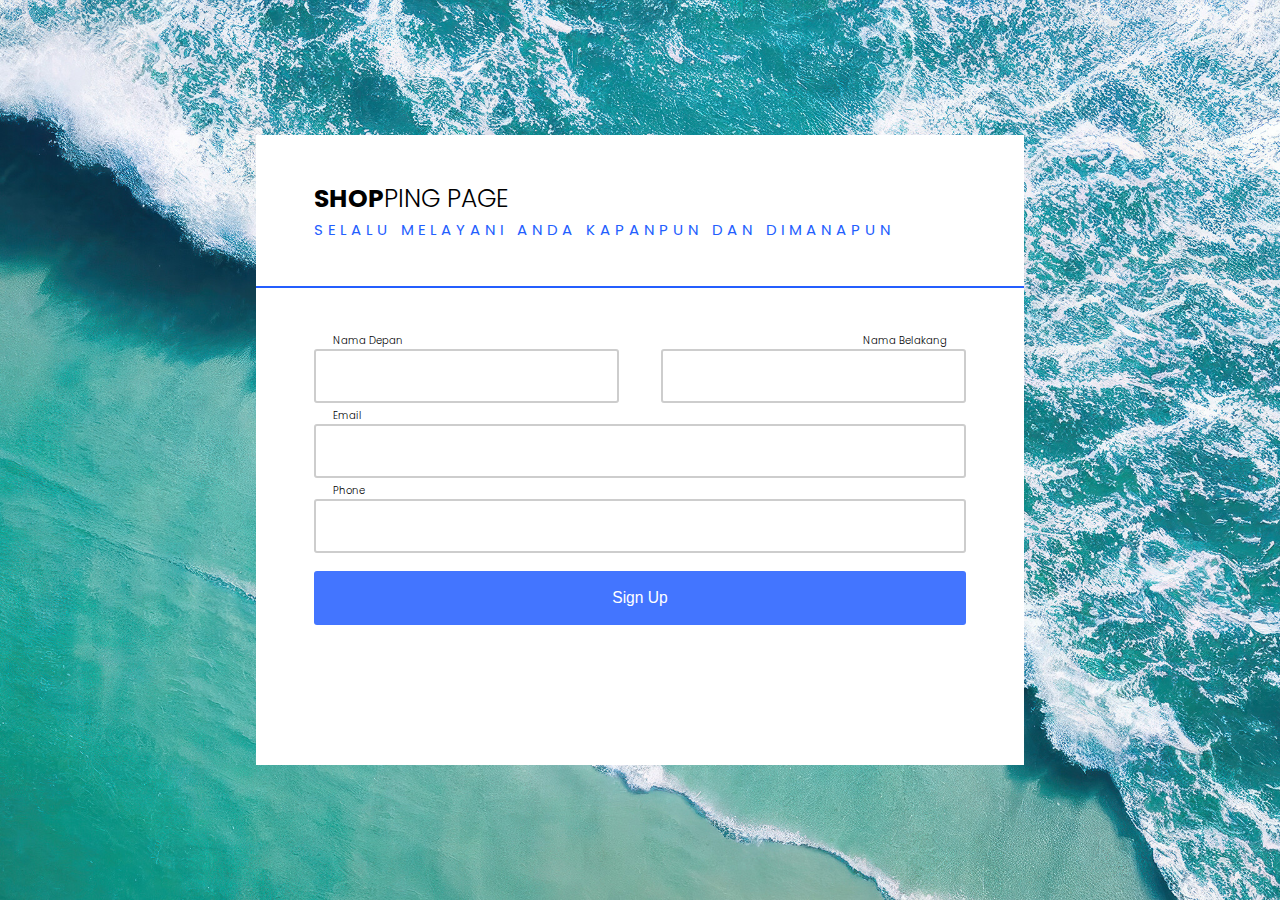
==== Website-3-Shopping-Page/index.html @ 11dcab34 "Update 3" ====
<!DOCTYPE html>
<html lang="en">
<head>
    <meta charset="UTF-8">
    <meta name="viewport" content="width=device-width, initial-scale=1.0">
    <link rel="preconnect" href="https://fonts.googleapis.com">
    <link rel="preconnect" href="https://fonts.gstatic.com" crossorigin>
    <link href="https://fonts.googleapis.com/css2?family=Inter:wght@100..900&family=Open+Sans:ital,wght@0,300..800;1,300..800&family=Poppins:ital,wght@0,100;0,200;0,300;0,400;0,500;0,600;0,700;0,800;0,900;1,100;1,200;1,300;1,400;1,500;1,600;1,700;1,800;1,900&display=swap" rel="stylesheet">
    <link rel="stylesheet" href="app.css">
    <title>Shopping Page</title>
</head>
<body>
    <div class="all">
        <div class="box-login">
            <div class="shop-bag">
            </div>
            <form class="login-isi" action="mainpage.html" method="post">
                <div class="lh">
                    <div class="login-head">
                        <div class="isi-head">
                            <h1 class="hd1">SHOP</h1>
                            <h1 class="hd2">PING PAGE</h1>
                        </div>
                        <div class="deskripsi-head">
                            <h2 class="desk">Selalu melayani anda kapanpun dan dimanapun</h2>
                        </div>
                    </div>
                </div>
                <hr>
                <div class="nama-head">
                    <div class="nmkiri">
                        <h3 class="nama-kiri">Nama Depan</h3>
                    </div>
                    <div class="nmkanan">
                        <h3 class="nama-kanan">Nama Belakang</h3>
                    </div>
                </div>
                <div class="nama">
                    <div class="isinama">
                        <input type="text" name="Nama Depan" id="namadepan" class="namadepan" required>
                        <input type="text" name="Nama Belakang" id="namabelakang" class="namabelakang" required>
                    </div>
                </div>
                <div class="head-email">
                    <h3 class="email-kiri">Email</h3>
                </div>
                <div class="email">
                    <div class="isi-email">
                        <input type="email" name="Email" id="emailuser" class="input-email" required>
                    </div>
                </div>

                <div class="head-phone">
                    <h3 class="email-kiri">Phone</h3>
                </div>
                <div class="phone">
                    <div class="isi-phone">
                        <input type="text" inputmode="numeric" name="Phone" id="phoneuser" class="input-phone" required>
                    </div>
                </div>

                <div class="signup">
                    <button type="submit" class="sign">
                        <h3 class="isi-sign">
                            Sign Up
                        </h3>
                    </button>
                </div>
            </form>
        </div>
    </div>
</body>
</html>
---- Website-3-Shopping-Page/app.css ----
body {
    font-family: "Poppins", sans-serif;
    background-image: url('back.jpg');
    background-size: cover;
    background-attachment: fixed;
    background-position: center;
    margin: 0;
    padding: 0;
    height: 100vh;
    align-items: center;
    justify-content: space-evenly;
}

.all{
    display: flex;
    align-items: center;
    justify-content: center;
    width: 100%;
    height: 100%;
}

.shop-bag{
    background-image: url(shopping-bag2.jpg);
    background-size: auto 100%;
    background-position: center;
    width: 40%;
    height: 70vh;
}

.login-isi{
    width: 60%;
    padding-bottom: 4vh;
}

.box-login{
    display: flex;
    background-color: white;
    width: 60%;
    height: 70vh;
}

.login-head{
    width: 85%;
}

.isi-head{
    display: flex;
    margin: 0;
    margin-top: 5vh;
    padding: 0;
}

.hd1{
    font-size: 25px;
    font-weight: 700;
    margin: 0;
    padding: 0;
}

.hd2{
    font-size: 25px;
    margin: 0;
    padding: 0;
    font-weight: 300;
}

.deskripsi-head{
    margin: 0;
    margin-bottom: 30px;
    padding: 0;
}

.desk{
    margin: 0;
    padding: 0;
    font-size: 15px;
    font-weight: 400;
    color: rgb(36, 94, 254);
    text-transform: uppercase;
    margin-bottom: 5vh;
    letter-spacing: 5px;
    text-align: justify;
}


hr{
    margin: 0;
    width: 100%;
    height: 0.3%;
    background-color: rgb(36, 94, 254);
    border: none;
}

.nama{
    display: flex;
    align-items: center;
    justify-content: center;
    flex-direction: column;
}

.nama-head{
    margin-top: 5vh;
}

.lh{
    display: flex;
    align-items: center;
    justify-content: center;
}

.isinama{
    display: flex;
    align-items: center;
    justify-content: space-between;
    width: 85%;
}

.namadepan, .namabelakang{
    width: 40%;
    height: 40px;
    border: 2px rgb(205, 205, 205) solid;
    border-radius: 3px;
    padding: 5px 20px;
}

.namadepan:hover,.namabelakang:hover{
    border: 2px rgb(36, 94, 254) solid;
    transition: ease-in-out 0.3s;
    cursor:default;
}

.namadepan:focus,.namabelakang:focus{
    outline: none;
    border-color: rgb(36, 94, 254);
}


input{
    font-weight: 500;
}

.nama-kiri, .nama-kanan{
    margin: 0;
    font-weight: 300;
    color: black;
    font-size: 10px;
}

.nama-head{
    display: flex;
    align-items: center;
    justify-content: space-between;
    padding-left: 10%;
    padding-right: 10%;
}


.email{
    display: flex;
    align-items: center;
    justify-content: center;
    flex-direction: column;
}

.isi-email{
    display: flex;
    align-items: center;
    justify-content: space-between;
    width: 85%;
}

.email-kiri{
    margin: 0;
    padding-left: 10%;
}

.input-email{
    width: 100%;
    height: 40px;
    border-radius: 3px;
    border: 2px rgb(205, 205, 205) solid;
    padding: 5px 20px;
}

.input-email:hover{
    border: 2px rgb(36, 94, 254) solid;
    transition: ease-in-out 0.3s;
    cursor: default;
}

.input-email:focus{
    outline: none;
    border-color: rgb(36, 94, 254);
}

.email-kiri{
    margin: 0;
    margin-top: 5px;
    font-weight: 300;
    color: black;
    font-size: 10px;
}


.phone{
    display: flex;
    align-items: center;
    justify-content: center;
    flex-direction: column;
}

.isi-phone{
    display: flex;
    align-items: center;
    justify-content: space-between;
    width: 85%;
}

.phone-kiri{
    margin: 0;
    padding-left: 10%;
}

.input-phone{
    width: 100%;
    height: 40px;
    border-radius: 3px;
    border: 2px rgb(205, 205, 205) solid;
    padding: 5px 20px;
}

.input-phone:hover{
    border: 2px rgb(36, 94, 254) solid;
    transition: ease-in-out 0.3s;
    cursor: default;
}

.input-phone:focus{
    outline: none;
    border-color: rgb(36, 94, 254);
}

.phone-kiri{
    margin: 0;
    margin-top: 5px;
    font-weight: 300;
    color: black;
    font-size: 10px;
}

.signup{
    display: flex;
    align-items: center;
    justify-content: center;
    flex-direction: column;
    margin-top: 2vh;
}

.isi-signup{
    display: flex;
    align-items: center;
    justify-content: space-between;
    width: 85%;
}

.sign{
    width: 85%;
    height: 6vh;
    border: none;
    background-color: rgb(67, 117, 255);
    border-radius: 3px;
    color: white;

}

.isi-sign{
    margin: 0;
    font-weight: 300;
}

.sign:hover{
    background-color: rgb(36, 94, 254);
    transition: ease-in-out 0.2s;
}

@media (max-width: 1440px){
    .shop-bag{
        background-image: none;
        width: 0;

    }
    .login-isi{
        width: 100%;
    }
}
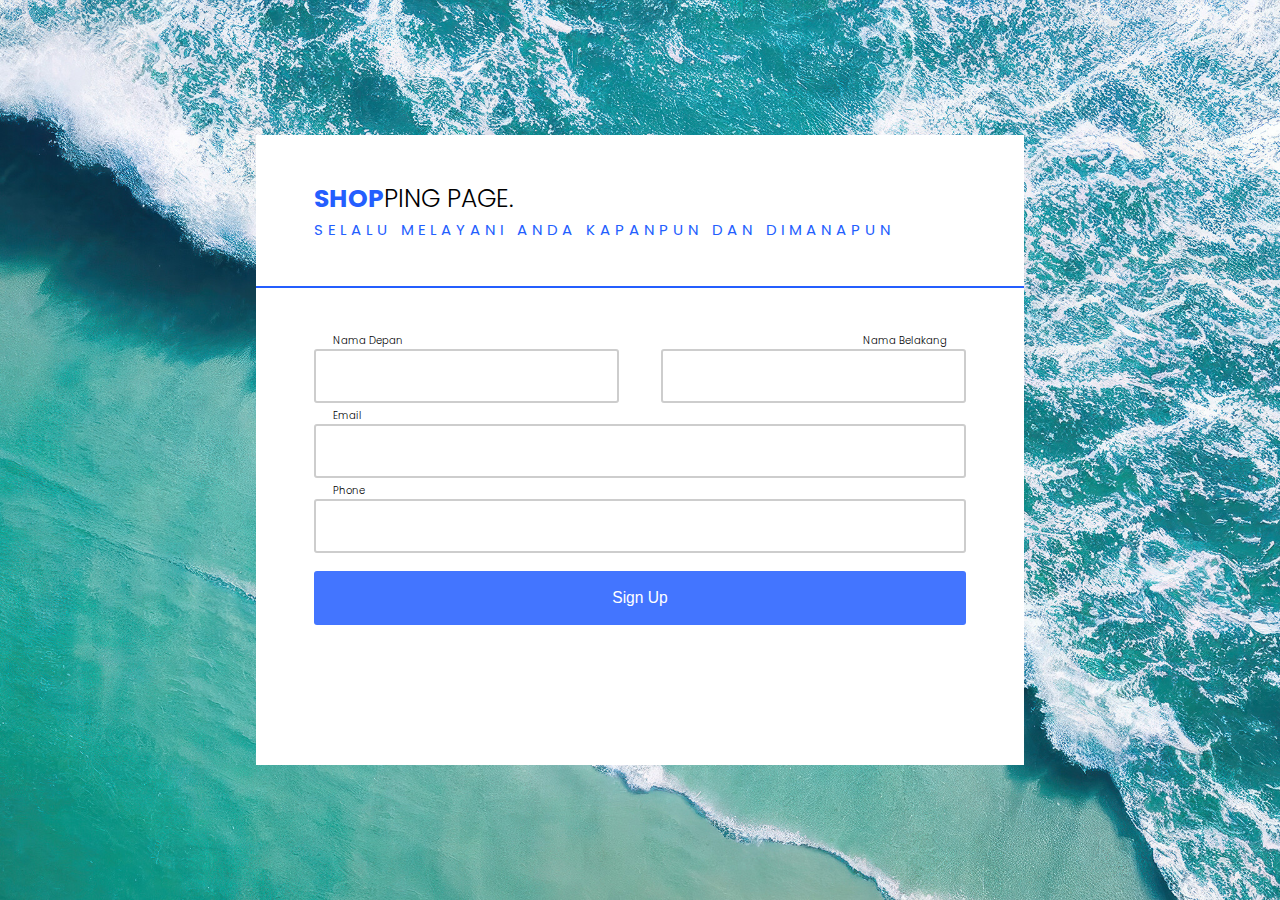
==== commit 8c68394b: "update product  page" ====
--- a/Website-3-Shopping-Page/index.html
+++ b/Website-3-Shopping-Page/index.html
@@ -14,12 +14,12 @@
         <div class="box-login">
             <div class="shop-bag">
             </div>
-            <form class="login-isi" action="mainpage.html" method="post">
+            <form class="login-isi" id="sign-up-form">
                 <div class="lh">
                     <div class="login-head">
                         <div class="isi-head">
                             <h1 class="hd1">SHOP</h1>
-                            <h1 class="hd2">PING PAGE</h1>
+                            <h1 class="hd2">PING PAGE.</h1>
                         </div>
                         <div class="deskripsi-head">
                             <h2 class="desk">Selalu melayani anda kapanpun dan dimanapun</h2>
@@ -69,5 +69,12 @@
             </form>
         </div>
     </div>
+
+    <script>
+        document.getElementById('sign-up-form').addEventListener('submit', function(event) {
+            event.preventDefault();
+            window.location.href = 'mainpage.html';
+        });
+    </script>
 </body>
 </html>--- a/Website-3-Shopping-Page/app.css
+++ b/Website-3-Shopping-Page/app.css
@@ -55,6 +55,7 @@
     font-weight: 700;
     margin: 0;
     padding: 0;
+    color: rgb(36, 94, 254);
 }
 
 .hd2{
